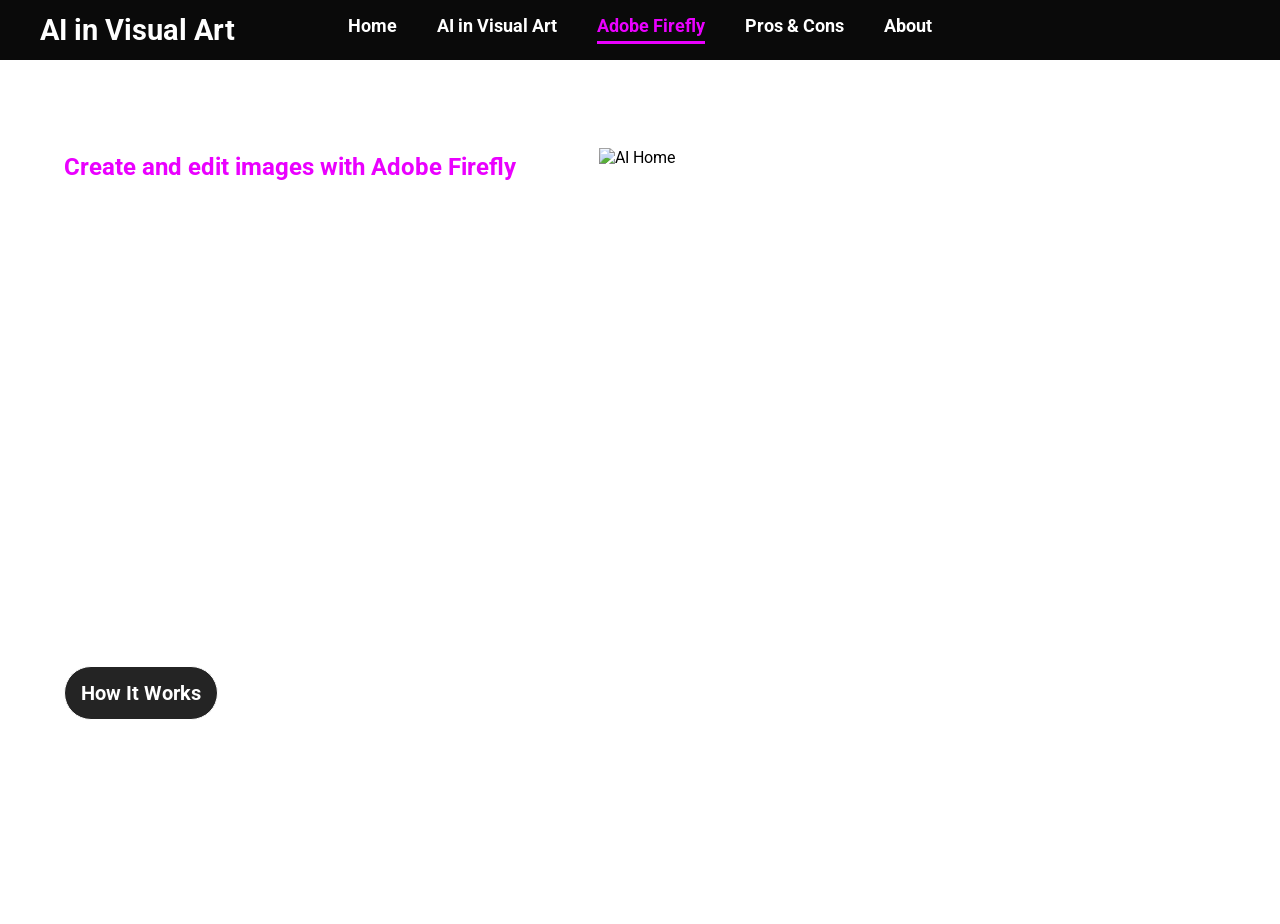
==== firefly.html @ 534a73b6 "Add files via upload" ====
<!DOCTYPE html>
<html>
<head>
    <meta charset="UTF-8">
    <title>AI in Visual Art - AI</title>
    <!--- comments in HTML -->

<!-- google font -->
<link rel="preconnect" href="https://fonts.googleapis.com">
<link rel="preconnect" href="https://fonts.gstatic.com" crossorigin>
<link href="https://fonts.googleapis.com/css2?family=Roboto:ital,wght@0,100..900;1,100..900&display=swap" rel="stylesheet">


<!-- go to external CSS file -->
<link rel="stylesheet" type="text/css" href="mystyle.css">


 

</head>
 




<body>


<header>
<div class="logo">AI in Visual Art</div>

<nav>
<a href="home.html">Home</a>
<a href="visualart.html">AI in Visual Art</a>
<a href="firefly.html" class="active">Adobe Firefly</a>
<a href="proscons.html">Pros & Cons</a>
<a href="about.html">About</a>
</nav>

</header>


<br>
<!-- <h1>AI in Visual Art</h1> -->


<!-- <h2>Ehssan Sakkaki</h2> -->

<br>


<main class="homecontent">
  <div class="left-text">
    <h3>Create and edit images with Adobe Firefly</h3>
    <p>This is my paragraph text. It will stay on the left side
while the image stays on the right side. You can add as much
text as you want here. This is my paragraph text. It will stay on the left side
while the image stays on the right side. You can add as much
text as you want here. This is my paragraph text. It will stay on the left side
while the image stays on the right side. You can add as much
text as you want here. This is my paragraph text. It will stay on the left side
while the image stays on the right side. You can add as much
text as you want here.</p>


<br>
<div class="button01">
<h3>
<a href="firefly02.html">How It Works</a>
</h3>
</div>



</div>

<div class="right-image">

    <img src="images/home-screenshot01.png" alt="AI Home">
</div>



</div>


</main>

<footer>
    <h2>Resources</h2>
    <nav aria-label="Resources">
        <a href="https://firefly.adobe.com/">https://firefly.adobe.com/</a>
        <a href="https://openai.com/index/introducing-4o-image-generation/">https://openai.com/index/introducing-4o-image-generation/</a>
        <a href="https://www.nvidia.com/en-us/studio/canvas/">https://www.nvidia.com/en-us/studio/canvas/</a>
    </nav>
</footer>




</body>
</html>
---- mystyle.css ----
/*put CSS here*/

/* use this lines to reset spacing */
* { 
margin: 0;
padding: 0;
box-sizing: border-box;
}

/* Header code */
header { 
display: flex;
align-items: center;
justify-content: center;
position: relative;
height: 60px;
background-color: #0a0a0a;
}

/* Left title or logo */
.logo {
font-family: 'Roboto', sans-serif;
position: absolute;
left: 40px;
font-size: 1.8em;
font-weight: bold;
color: white;
}

/* Center navigation */
nav {
font-family: 'Roboto', sans-serif;
display: flex;
gap: 40px;
}


nav a {
text-decoration: none; /* removes underline for texts */
color: white;
font-size: 1.1em;
font-weight: bold;
transition: color 0.4s;
}

/* Hover effect */
nav a:hover {
color: rgb(234, 0, 255);

}

footer {
  background-color: transparent;
  font-size: small;

  display: flex;
  flex-direction: column;
  align-items: flex-start;
  margin-top: auto;

  gap: 10px;
  padding: 24px 0px;
  /* background-color: #0a0a0a; */

}

footer nav {
  display: flex;
  flex-direction: column;
  align-items: flex-start;
  gap: 12px;
  width: 90%;
  margin-inline: auto;
}

footer nav a {
  min-width: 0;
  max-width: 100%;
  overflow-wrap: anywhere;
}

footer h2 {
  color: white;
  text-align: left;
  width: 90%;
  margin-inline: auto;
}

/* Active page with underline */
nav a.active {
color: rgb(234, 0, 255);
font-weight: bold;
border-bottom: 3px solid rgb(234, 0, 255);
padding-bottom: 5px;
}


/* Background stuff */
body{
   /* background-color: #0a0a0a; */
  min-height: 100vh;
  display: flex;
  flex-direction: column;
    background-image: url(images/bg01.png);
    font-family: 'Roboto', sans-serif;
    background-size: center; /* needs to fix later. Cover or contain didn't work. */
    background-position: center;
    background-repeat: repeat;
}


h1{
  /*use google font*/
  font-family: 'Roboto', sans-serif;
  font-size: 30px;
  text-align: center;
  color: #ffffff;
}

h2{
  /*use google font*/
  font-family: 'Roboto', sans-serif;
  font-size: 20px;
  text-align: center;
  color: #ffffff;
}

h3{
  /*use google font*/
  font-family: 'Roboto', sans-serif;
  color: #c07b7b;
  font-size: 24px;
  text-align: left;
  font-weight: bold;
  margin: 0;
  padding: 0;

}


p{

}



.homecontent {
display: flex;
justify-content: space-between;
align-items: stretch;
gap: 30px;
width: 90%;
margin: 50px auto;
}

.left-text h3{
  /*use google font*/
  font-family: 'Roboto', sans-serif;
  color: rgb(234, 0, 255);
  font-size: 24px;
  text-align: left;
  font-weight: bold;
  margin: 0;
  padding: 0;
  line-height: 1.6;

}




.button01 a,
.button01 a:visited {
  color: rgb(255, 255, 255);
  font-size: 20px;
  background-color: #242424;
  display: inline-block;
  text-decoration: none;
  border: 1px solid rgb(255, 255, 255);
  border-radius: 40px;
  padding: 10px 16px;
  transition: color 0.3s, border-color 0.3s, background-color 0.3s;
}

.button01 a:hover,
.button01 a:focus-visible {
  color: rgb(255, 255, 255);
  border-color: rgb(0, 0, 0);
  background-color: rgb(234, 0, 255);
}


.left-text {
  width: 45%;
  
}

.left-text p{
color: #ffffff;
text-align: justify;
font-size: 24px;
line-height: 1.6;
width: 100%;
}

.right-image {
  width: 55%;
  display: flex;
}


.right-image img {
  width: 100%;
  height: 100%;
  object-fit: cover;
  display: block;
}


/* Firefly page */

.top-banner {
  display: block;
  width: 100%;
  height: auto;
}

.fireflycontent {
display: flex;
justify-content: space-between;
align-items: stretch;
gap: 40px;
width: 90%;
margin: 50px auto;
}

.right-text h3{
  /*use google font*/
  font-family: 'Roboto', sans-serif;
  color: rgb(234, 0, 255);
  font-size: 24px;
  text-align: left;
  font-weight: bold;
  margin: 0;
  padding: 0;
  line-height: 1.6;

}

.right-text {
  width: 45%;
  
}

.right-text p{
color: #ffffff;
text-align: justify;
font-size: 24px;
line-height: 1.6;
width: 100%;
}




/* For Generate section */



.generatecontent {
display: flex;
flex-direction: column;
align-items: center;
gap: 20px;
width: 70%;
margin: 10px auto;
}

.top-image h3{
  /*use google font*/
  font-family: 'Roboto', sans-serif;
  color: #fdfcfc;
  font-size: 24px;
  text-align: center;
  font-weight: bold;
  margin: 0;
  padding: 0;
  line-height: 1.6;

}

.top-video h3{
  /*use google font*/
  font-family: 'Roboto', sans-serif;
  color: rgb(234, 0, 255);
  font-size: 24px;
  text-align: center;
  font-weight: bold;
  margin: 0;
  padding: 0;
  line-height: 1.6;

}



.button02 a,
.button02 a:visited {
  color: rgb(255, 255, 255);
  font-size: 20px;
  background-color: #242424;
  display: inline-block;
  text-decoration: none;
  border: 1px solid rgb(255, 255, 255);
  border-radius: 40px;
  padding: 10px 16px;
  transition: color 0.3s, border-color 0.3s, background-color 0.3s;
}

.button02 a:hover,
.button02 a:focus-visible {
  color: rgb(255, 255, 255);
  border-color: rgb(0, 0, 0);
  background-color: rgb(234, 0, 255);
}

.button02 h3 {
  text-align: center;
}


.bottom-text {
  width: 90%;
  
}

.bottom-text p{
color: #ffffff;
text-align: justify;
font-size: 24px;
line-height: 1.6;
width: 100%;
}

.top-image {
  width: 90%;
  display: block;
}


.top-image img {
  width: 100%;
  height: auto;
  object-fit: cover;
  display: block;
}


.top-video {
  width: 90%;
  display: block;
}


.top-video video {
  width: 100%;
  height: auto;
  display: block;
}
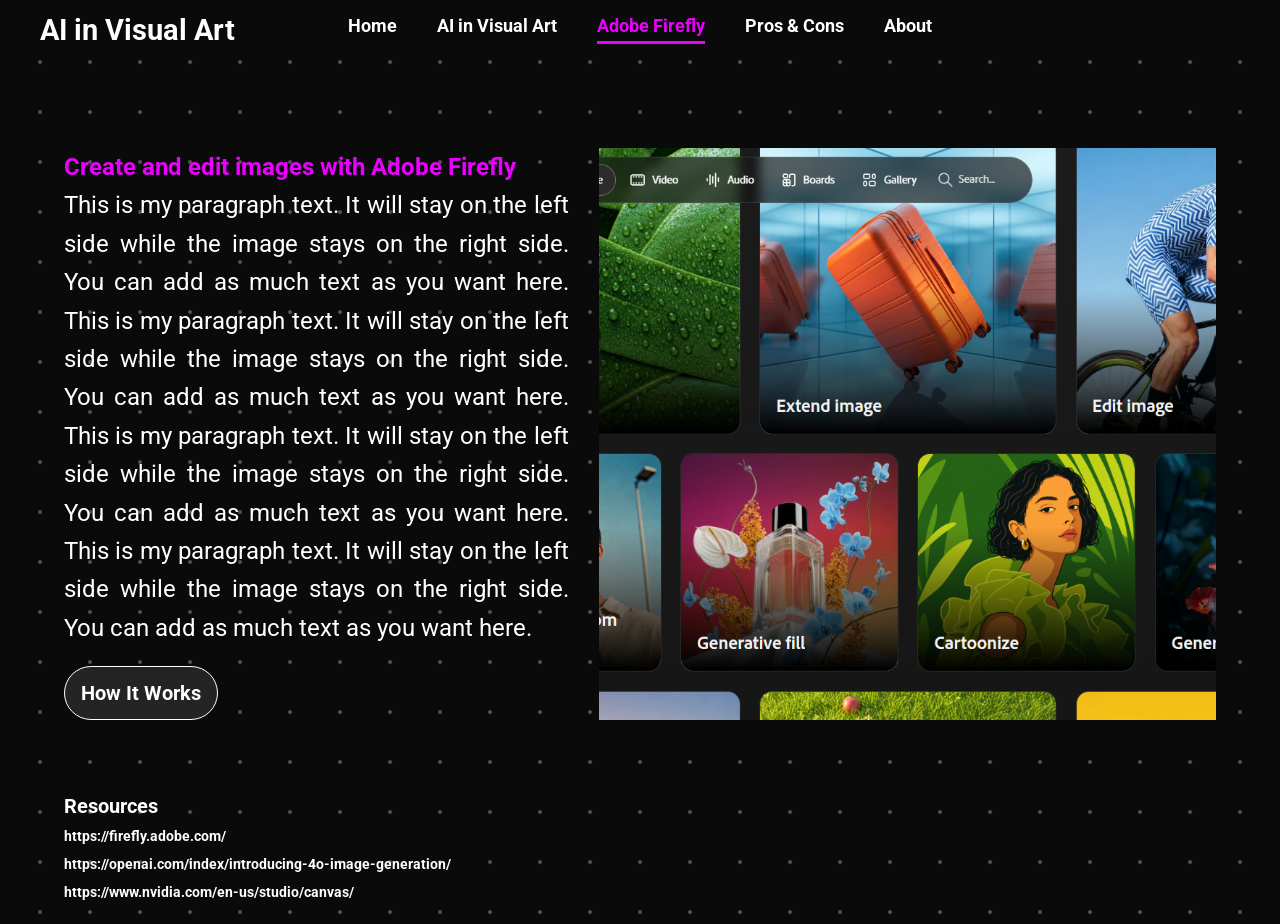
==== commit f4859773: "Update Home link to point to index.html" ====
--- a/firefly.html
+++ b/firefly.html
@@ -30,7 +30,7 @@
 <div class="logo">AI in Visual Art</div>
 
 <nav>
-<a href="home.html">Home</a>
+<a href="index.html">Home</a>
 <a href="visualart.html">AI in Visual Art</a>
 <a href="firefly.html" class="active">Adobe Firefly</a>
 <a href="proscons.html">Pros & Cons</a>
@@ -99,4 +99,4 @@
 
 
 </body>
-</html>+</html>
